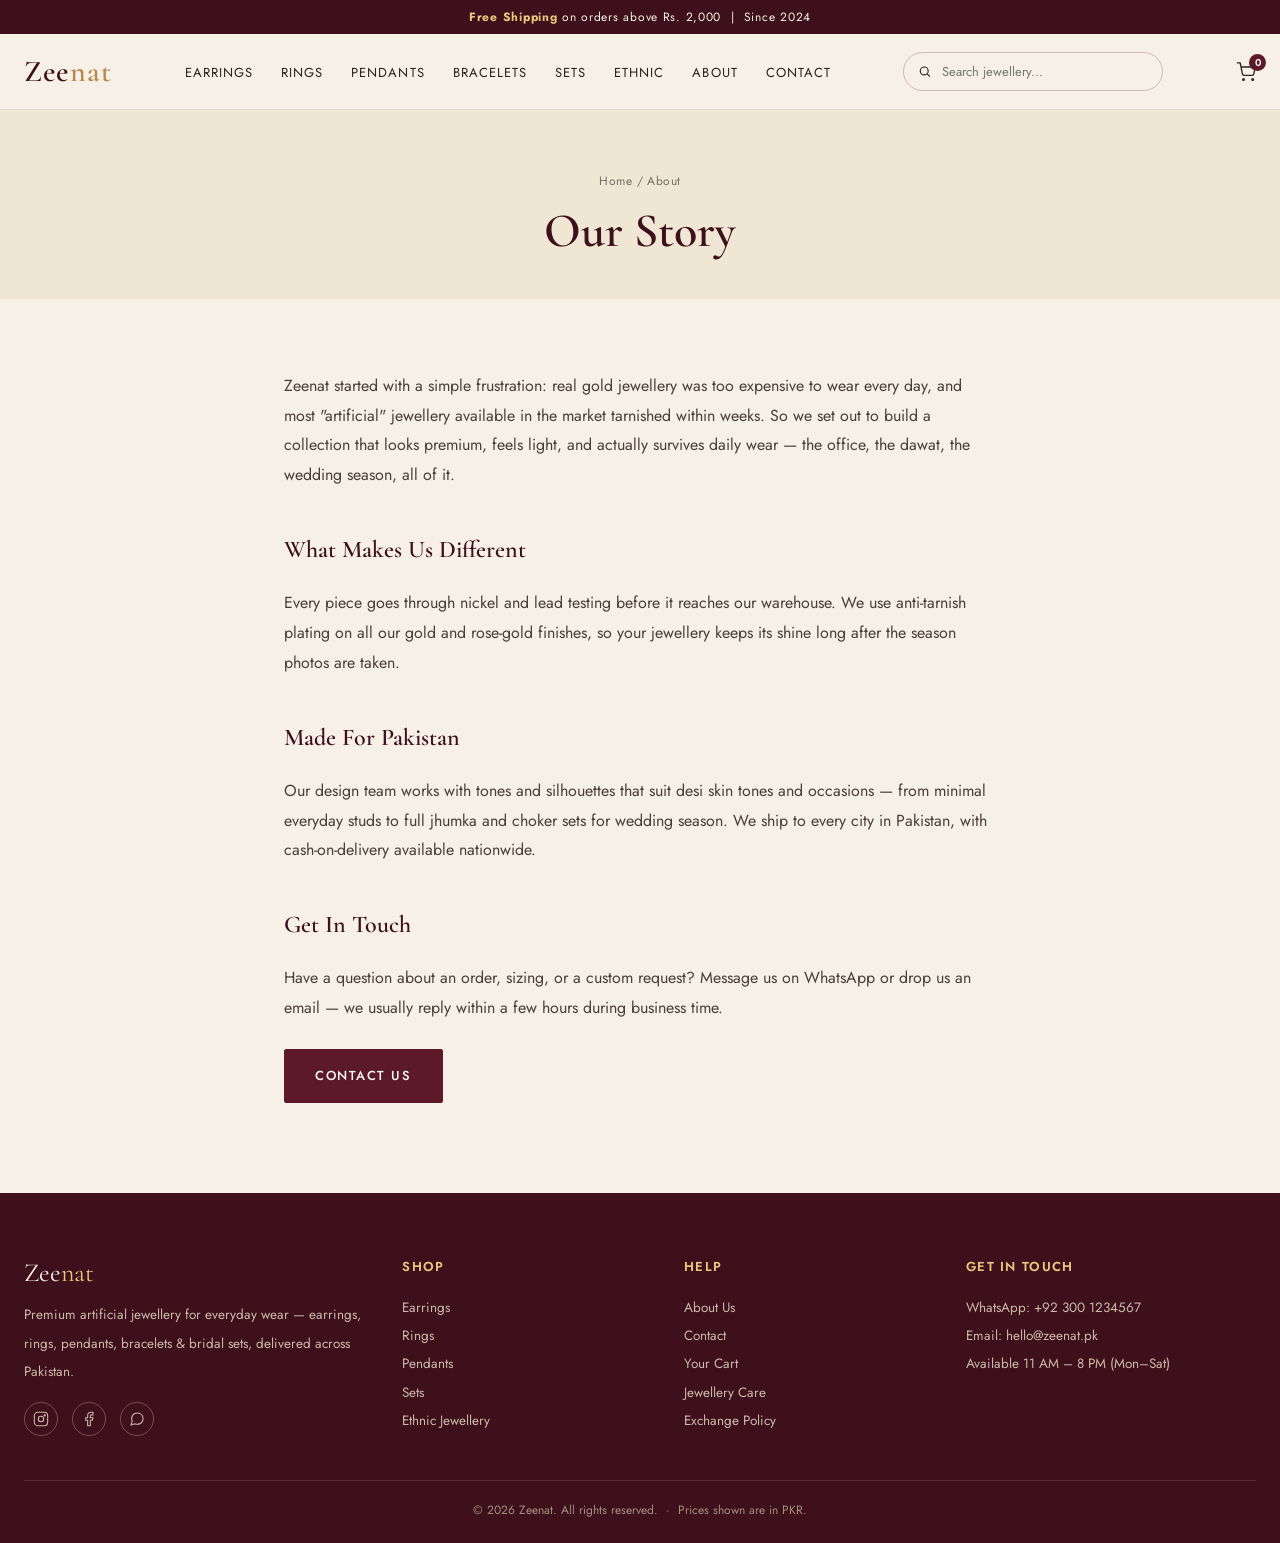
==== about.html @ 760e8b51 "update" ====
<!DOCTYPE html>
<html lang="en">
<head>
<meta charset="UTF-8">
<meta name="viewport" content="width=device-width, initial-scale=1.0">
<title>About Us — Zeenat</title>
<link rel="stylesheet" href="css/style.css">
</head>
<body>

<div class="announce"><strong>Free Shipping</strong> on orders above Rs. 2,000 &nbsp;|&nbsp; Since 2024</div>

<header class="site-header">
  <div class="header-inner">
    <button class="menu-toggle" aria-label="Toggle menu"><span></span><span></span><span></span></button>
    <a href="index.html" class="logo">Zee<span>nat</span></a>
    <nav class="main-nav">
      <ul>
        <li><a href="shop.html?cat=earrings">Earrings</a></li>
        <li><a href="shop.html?cat=rings">Rings</a></li>
        <li><a href="shop.html?cat=pendants">Pendants</a></li>
        <li><a href="shop.html?cat=bracelets">Bracelets</a></li>
        <li><a href="shop.html?cat=sets">Sets</a></li>
        <li><a href="shop.html?cat=ethnic">Ethnic</a></li>
        <li><a href="about.html">About</a></li>
        <li><a href="contact.html">Contact</a></li>
      </ul>
    </nav>
    <div class="search-bar">
      <svg width="15" height="15" viewBox="0 0 24 24" fill="none" stroke="currentColor" stroke-width="2"><circle cx="11" cy="11" r="7"/><line x1="21" y1="21" x2="16.65" y2="16.65"/></svg>
      <input type="text" placeholder="Search jewellery...">
    </div>
    <div class="header-actions">
      <a href="cart.html" class="icon-btn" aria-label="Cart">
        <svg width="20" height="20" viewBox="0 0 24 24" fill="none" stroke="currentColor" stroke-width="1.6"><circle cx="9" cy="21" r="1"/><circle cx="20" cy="21" r="1"/><path d="M1 1h4l2.68 13.39a2 2 0 0 0 2 1.61h9.72a2 2 0 0 0 2-1.61L23 6H6"/></svg>
        <span class="cart-badge" data-cart-count>0</span>
      </a>
    </div>
  </div>
</header>

<div class="page-head">
  <p class="breadcrumb"><a href="index.html">Home</a> / About</p>
  <h1>Our Story</h1>
</div>

<article class="prose">
  <p>Zeenat started with a simple frustration: real gold jewellery was too expensive to wear every day, and most "artificial" jewellery available in the market tarnished within weeks. So we set out to build a collection that looks premium, feels light, and actually survives daily wear — the office, the dawat, the wedding season, all of it.</p>

  <h2>What Makes Us Different</h2>
  <p>Every piece goes through nickel and lead testing before it reaches our warehouse. We use anti-tarnish plating on all our gold and rose-gold finishes, so your jewellery keeps its shine long after the season photos are taken.</p>

  <h2>Made For Pakistan</h2>
  <p>Our design team works with tones and silhouettes that suit desi skin tones and occasions — from minimal everyday studs to full jhumka and choker sets for wedding season. We ship to every city in Pakistan, with cash-on-delivery available nationwide.</p>

  <h2>Get In Touch</h2>
  <p>Have a question about an order, sizing, or a custom request? Message us on WhatsApp or drop us an email — we usually reply within a few hours during business time.</p>
  <a href="contact.html" class="btn" style="margin-top:10px;">Contact Us</a>
</article>

<footer class="site-footer" id="footer"></footer>

<script src="js/data.js"></script>
<script src="js/main.js"></script>
<script src="js/layout.js"></script>
</body>
</html>
---- css/style.css ----
/* ==========================================================================
   ZEENAT — Stylesheet
   Design tokens live in :root — change these to re-theme the whole site.
   ========================================================================== */

@import url('https://fonts.googleapis.com/css2?family=Cormorant+Garamond:ital,wght@0,400;0,500;0,600;1,500&family=Jost:wght@300;400;500;600&display=swap');

:root {
  /* Color */
  --ivory:        #F7F0E6;
  --ivory-deep:   #F0E6D4;
  --maroon:       #5C1A28;
  --maroon-deep:  #3E101B;
  --gold:         #B8894F;
  --gold-light:   #E8C77D;
  --ink:          #2B211D;
  --blush:        #E7C9C2;
  --white:        #FFFDF9;

  /* Type */
  --font-display: 'Cormorant Garamond', serif;
  --font-body: 'Jost', sans-serif;

  /* Layout */
  --max-w: 1240px;
  --radius: 2px;
  --shadow: 0 12px 28px -14px rgba(43,33,29,0.28);
}

* { box-sizing: border-box; }
html { scroll-behavior: smooth; }
body {
  margin: 0;
  font-family: var(--font-body);
  color: var(--ink);
  background: var(--ivory);
  -webkit-font-smoothing: antialiased;
}
img { max-width: 100%; display: block; }
a { color: inherit; text-decoration: none; }
ul { list-style: none; margin: 0; padding: 0; }
button { font-family: inherit; cursor: pointer; }
h1, h2, h3, h4 {
  font-family: var(--font-display);
  font-weight: 600;
  color: var(--maroon-deep);
  margin: 0 0 .4em;
}
.container { max-width: var(--max-w); margin: 0 auto; padding: 0 24px; }
.eyebrow {
  font-family: var(--font-body);
  font-size: 12px;
  letter-spacing: .22em;
  text-transform: uppercase;
  color: var(--gold);
  font-weight: 600;
}
:focus-visible { outline: 2px solid var(--maroon); outline-offset: 2px; }

/* -------------------------------------------------------------- */
/* Signature motif divider — hand-drawn paisley line, gold on ivory */
/* -------------------------------------------------------------- */
.motif-divider {
  display: flex;
  align-items: center;
  justify-content: center;
  gap: 18px;
  margin: 8px 0 0;
  color: var(--gold);
}
.motif-divider::before,
.motif-divider::after {
  content: "";
  height: 1px;
  width: 64px;
  background: linear-gradient(90deg, transparent, var(--gold));
}
.motif-divider::after { background: linear-gradient(90deg, var(--gold), transparent); }
.motif-divider svg { width: 26px; height: 26px; }

/* -------------------------------------------------------------- */
/* Buttons                                                         */
/* -------------------------------------------------------------- */
.btn {
  display: inline-flex;
  align-items: center;
  justify-content: center;
  gap: 8px;
  padding: 14px 30px;
  font-family: var(--font-body);
  font-size: 13px;
  letter-spacing: .12em;
  text-transform: uppercase;
  font-weight: 500;
  border: 1px solid var(--maroon);
  border-radius: var(--radius);
  background: var(--maroon);
  color: var(--white);
  transition: all .25s ease;
}
.btn:hover { background: var(--maroon-deep); border-color: var(--maroon-deep); }
.btn-outline { background: transparent; color: var(--maroon); }
.btn-outline:hover { background: var(--maroon); color: var(--white); }
.btn-gold { background: var(--gold); border-color: var(--gold); color: var(--maroon-deep); }
.btn-gold:hover { background: var(--gold-light); border-color: var(--gold-light); }
.btn-sm { padding: 9px 16px; font-size: 11px; width: 100%; }
.btn-block { width: 100%; }

/* -------------------------------------------------------------- */
/* Top announcement bar                                            */
/* -------------------------------------------------------------- */
.announce {
  background: var(--maroon-deep);
  color: var(--ivory);
  font-size: 12px;
  letter-spacing: .06em;
  text-align: center;
  padding: 8px 16px;
}
.announce strong { color: var(--gold-light); }

/* -------------------------------------------------------------- */
/* Header                                                          */
/* -------------------------------------------------------------- */
.site-header {
  background: var(--ivory);
  border-bottom: 1px solid rgba(92,26,40,0.1);
  position: sticky;
  top: 0;
  z-index: 50;
}
.header-inner {
  display: flex;
  align-items: center;
  justify-content: space-between;
  padding: 18px 24px;
  gap: 20px;
}
.logo {
  font-family: var(--font-display);
  font-size: 30px;
  font-weight: 600;
  letter-spacing: .04em;
  color: var(--maroon-deep);
}
.logo span { color: var(--gold); }

.main-nav ul { display: flex; gap: 28px; }
.main-nav a {
  font-size: 13px;
  letter-spacing: .08em;
  text-transform: uppercase;
  color: var(--ink);
  padding: 6px 0;
  border-bottom: 1px solid transparent;
  transition: border-color .2s, color .2s;
}
.main-nav a:hover { color: var(--maroon); border-color: var(--gold); }

.header-actions { display: flex; align-items: center; gap: 18px; }
.header-actions a, .header-actions button {
  background: none; border: none; color: var(--ink);
  display: flex; align-items: center; gap: 6px; font-size: 13px;
}
.icon-btn { position: relative; }
.cart-badge {
  position: absolute; top: -8px; right: -10px;
  background: var(--maroon); color: var(--white);
  font-size: 10px; min-width: 17px; height: 17px;
  border-radius: 50%; display: flex; align-items: center; justify-content: center;
  font-family: var(--font-body); font-weight: 600;
}
.menu-toggle {
  display: none; background: none; border: none;
  flex-direction: column; gap: 5px; padding: 4px;
}
.menu-toggle span { width: 24px; height: 2px; background: var(--maroon-deep); display: block; }

.search-bar {
  display: flex; align-items: center; gap: 8px;
  border: 1px solid rgba(92,26,40,0.25);
  padding: 8px 14px; border-radius: 20px; max-width: 260px; flex: 1;
}
.search-bar input {
  border: none; outline: none; background: none; font-family: var(--font-body);
  font-size: 13px; width: 100%; color: var(--ink);
}

/* -------------------------------------------------------------- */
/* Hero                                                             */
/* -------------------------------------------------------------- */
.hero {
  display: grid;
  grid-template-columns: 1.1fr 1fr;
  align-items: center;
  gap: 40px;
  padding: 64px 24px 80px;
  max-width: var(--max-w);
  margin: 0 auto;
}
.hero-copy h1 {
  font-size: clamp(40px, 5.4vw, 68px);
  line-height: 1.05;
  margin-bottom: .3em;
}
.hero-copy h1 em { color: var(--maroon); font-style: normal; }
.hero-copy p {
  font-size: 17px; line-height: 1.7; color: #574a42; max-width: 440px; margin-bottom: 28px;
}
.hero-cta { display: flex; gap: 16px; flex-wrap: wrap; }

.hero-art {
  position: relative;
  aspect-ratio: 1/1;
  background: linear-gradient(155deg, var(--blush), var(--ivory-deep));
  border-radius: 50%;
  display: flex; align-items: center; justify-content: center;
  overflow: visible;
}
.hero-art svg.ph-art { width: 62%; }
.hero-orbit {
  position: absolute;
  border-radius: 50%;
  background: var(--white);
  box-shadow: var(--shadow);
  display: flex; align-items: center; justify-content: center;
  padding: 10px;
  animation: float 6s ease-in-out infinite;
}
.hero-orbit svg { width: 100%; height: 100%; }
.hero-orbit--1 { width: 92px; height: 92px; top: 4%; left: -6%; animation-delay: 0s;}
.hero-orbit--2 { width: 72px; height: 72px; bottom: 10%; left: -2%; animation-delay: 1.4s;}
.hero-orbit--3 { width: 84px; height: 84px; bottom: -4%; right: 14%; animation-delay: .7s;}
@keyframes float {
  0%, 100% { transform: translateY(0); }
  50% { transform: translateY(-14px); }
}
@media (prefers-reduced-motion: reduce) {
  .hero-orbit { animation: none; }
}

/* -------------------------------------------------------------- */
/* Section headers                                                 */
/* -------------------------------------------------------------- */
.section { padding: 70px 24px; }
.section-head { text-align: center; max-width: 560px; margin: 0 auto 40px; }
.section-head h2 { font-size: clamp(30px, 3.6vw, 42px); }
.section-head p { color: #5b4d44; font-size: 15px; }

/* -------------------------------------------------------------- */
/* Category circles                                                 */
/* -------------------------------------------------------------- */
.cat-row {
  display: grid;
  grid-template-columns: repeat(auto-fit, minmax(120px, 1fr));
  gap: 22px;
  max-width: var(--max-w);
  margin: 0 auto;
}
.cat-item { text-align: center; }
.cat-circle {
  aspect-ratio: 1/1;
  border-radius: 50%;
  background: linear-gradient(155deg, var(--ivory-deep), var(--blush));
  display: flex; align-items: center; justify-content: center;
  margin-bottom: 12px;
  transition: transform .3s ease, box-shadow .3s ease;
  box-shadow: 0 0 0 1px rgba(184,137,79,0.25);
}
.cat-item:hover .cat-circle { transform: translateY(-6px); box-shadow: var(--shadow); }
.cat-circle svg { width: 46%; }
.cat-item span {
  font-size: 12.5px; letter-spacing: .06em; text-transform: uppercase; color: var(--maroon-deep); font-weight: 500;
}

/* -------------------------------------------------------------- */
/* Product grid + card                                              */
/* -------------------------------------------------------------- */
.grid {
  display: grid;
  grid-template-columns: repeat(4, 1fr);
  gap: 26px;
  max-width: var(--max-w);
  margin: 0 auto;
}
.card {
  background: var(--white);
  border-radius: var(--radius);
  overflow: hidden;
  box-shadow: 0 2px 10px -4px rgba(43,33,29,0.15);
  transition: box-shadow .25s ease, transform .25s ease;
  display: flex; flex-direction: column;
}
.card:hover { box-shadow: var(--shadow); transform: translateY(-4px); }
.card-media { position: relative; display: block; aspect-ratio: 1/1; overflow: hidden; background: var(--ivory-deep);}
.card-media img, .card-media svg.ph-art { width: 100%; height: 100%; object-fit: cover; }
.card-media svg .ph-icon { transition: transform .5s ease; }
.card:hover .ph-icon { transform: scale(1.06) rotate(-2deg); }

/* signature shimmer sweep on hover */
.card-shine {
  position: absolute; inset: 0;
  background: linear-gradient(115deg, transparent 40%, rgba(255,255,255,0.55) 50%, transparent 60%);
  transform: translateX(-120%);
  pointer-events: none;
}
.card:hover .card-shine { animation: shine 1s ease forwards; }
@keyframes shine { to { transform: translateX(120%); } }
@media (prefers-reduced-motion: reduce) {
  .card:hover .card-shine { animation: none; }
}

.badge {
  position: absolute; top: 12px; left: 12px; z-index: 2;
  font-size: 10.5px; letter-spacing: .08em; text-transform: uppercase;
  padding: 5px 10px; border-radius: 20px; font-weight: 600;
  background: var(--maroon); color: var(--white);
}
.badge--new { background: var(--gold); color: var(--maroon-deep); }
.badge--sale { background: var(--maroon); }

.card-body { padding: 16px 16px 18px; display: flex; flex-direction: column; gap: 6px; flex: 1; }
.card-cat { font-size: 11px; letter-spacing: .08em; text-transform: uppercase; color: var(--gold); margin: 0; }
.card-name { font-size: 18px; margin: 0; }
.card-name a:hover { color: var(--maroon); }
.card-price { font-size: 15px; font-weight: 500; color: var(--ink); margin: 0 0 8px; font-family: var(--font-body); }
.price-old { text-decoration: line-through; color: #a49a90; font-size: 13px; margin-left: 6px; }

.empty-msg { text-align: center; color: #7a6d63; padding: 40px 0; grid-column: 1/-1; }

/* -------------------------------------------------------------- */
/* Story strip                                                      */
/* -------------------------------------------------------------- */
.story {
  background: var(--maroon-deep);
  color: var(--ivory);
  text-align: center;
  padding: 80px 24px;
}
.story .eyebrow { color: var(--gold-light); }
.story h2 { color: var(--ivory); max-width: 700px; margin: 0 auto .5em; font-weight: 500; }
.story p { max-width: 560px; margin: 0 auto 28px; color: #E8DDCF; line-height: 1.7; }
.story .motif-divider { margin: 0 auto 24px; }

/* -------------------------------------------------------------- */
/* Filter bar (shop page)                                           */
/* -------------------------------------------------------------- */
.filter-bar {
  display: flex; flex-wrap: wrap; gap: 10px;
  max-width: var(--max-w); margin: 0 auto 34px;
  justify-content: center;
}
.filter-chip {
  padding: 8px 18px; border-radius: 20px; font-size: 12.5px;
  letter-spacing: .05em; text-transform: uppercase; border: 1px solid rgba(92,26,40,0.3);
  background: var(--white); color: var(--maroon-deep);
  transition: background .2s, color .2s;
}
.filter-chip.active, .filter-chip:hover { background: var(--maroon); color: var(--white); border-color: var(--maroon); }

.page-head {
  text-align: center; padding: 50px 24px 20px;
  background: var(--ivory-deep);
}
.page-head h1 { font-size: clamp(32px, 4vw, 48px); }
.breadcrumb { font-size: 12px; color: #7a6d63; letter-spacing: .04em; }
.breadcrumb a:hover { color: var(--maroon); }

/* -------------------------------------------------------------- */
/* Product detail page                                              */
/* -------------------------------------------------------------- */
.pd {
  display: grid; grid-template-columns: 1fr 1fr; gap: 56px;
  max-width: var(--max-w); margin: 0 auto; padding: 56px 24px 90px;
}
.pd-media {
  aspect-ratio: 1/1; border-radius: var(--radius); overflow: hidden;
  background: var(--ivory-deep); position: relative;
}
.pd-media img, .pd-media svg { width: 100%; height: 100%; object-fit: cover; }
.pd-info .eyebrow { display: block; margin-bottom: 10px; }
.pd-info h1 { font-size: clamp(30px, 3.4vw, 42px); }
.pd-price { font-size: 22px; font-weight: 500; margin: 8px 0 20px; }
.pd-desc { color: #5b4d44; line-height: 1.8; margin-bottom: 26px; }
.pd-qty { display: flex; align-items: center; gap: 14px; margin-bottom: 22px; }
.qty-control { display: flex; align-items: center; border: 1px solid rgba(92,26,40,0.3); border-radius: 20px; overflow: hidden; }
.qty-control button { width: 36px; height: 36px; background: none; border: none; font-size: 16px; color: var(--maroon); }
.qty-control input { width: 42px; border: none; text-align: center; font-family: var(--font-body); font-size: 14px; }
.pd-actions { display: flex; gap: 14px; flex-wrap: wrap; margin-bottom: 30px; }
.pd-meta { border-top: 1px solid rgba(92,26,40,0.15); padding-top: 20px; font-size: 13.5px; color: #6b5d53; line-height: 2; }

/* -------------------------------------------------------------- */
/* Cart page                                                        */
/* -------------------------------------------------------------- */
.cart-wrap {
  max-width: var(--max-w); margin: 0 auto; padding: 50px 24px 100px;
  display: grid; grid-template-columns: 2fr 1fr; gap: 40px; align-items: start;
}
.cart-item {
  display: grid; grid-template-columns: 90px 1fr auto auto; gap: 16px; align-items: center;
  padding: 18px 0; border-bottom: 1px solid rgba(92,26,40,0.12);
}
.cart-item-media { width: 90px; height: 90px; border-radius: var(--radius); overflow: hidden; background: var(--ivory-deep); }
.cart-item-media svg, .cart-item-media img { width: 100%; height: 100%; object-fit: cover; }
.cart-item-name { font-family: var(--font-display); font-size: 18px; color: var(--maroon-deep); }
.cart-item-cat { font-size: 11px; text-transform: uppercase; letter-spacing: .06em; color: var(--gold); }
.cart-item-remove { background: none; border: none; color: #a15b52; font-size: 12px; text-decoration: underline; margin-top: 4px; }
.cart-item-price { font-weight: 500; white-space: nowrap; }

.cart-summary {
  background: var(--white); border-radius: var(--radius); padding: 28px;
  box-shadow: var(--shadow); position: sticky; top: 100px;
}
.cart-summary h3 { margin-bottom: 18px; }
.summary-row { display: flex; justify-content: space-between; font-size: 14px; padding: 8px 0; color: #5b4d44; }
.summary-row.total { font-weight: 600; font-size: 17px; color: var(--ink); border-top: 1px solid rgba(92,26,40,0.15); margin-top: 8px; padding-top: 16px; }
.cart-empty { text-align: center; padding: 90px 24px; }
.cart-empty h2 { margin-bottom: 12px; }
.cart-empty p { color: #7a6d63; margin-bottom: 24px; }

/* -------------------------------------------------------------- */
/* Newsletter                                                       */
/* -------------------------------------------------------------- */
.newsletter {
  background: var(--blush);
  text-align: center;
  padding: 60px 24px;
}
.newsletter h2 { font-size: 28px; }
.newsletter-form { display: flex; gap: 10px; max-width: 420px; margin: 20px auto 0; }
.newsletter-form input {
  flex: 1; padding: 13px 18px; border: 1px solid rgba(92,26,40,0.3); border-radius: 24px;
  font-family: var(--font-body); font-size: 14px; outline: none;
}

/* -------------------------------------------------------------- */
/* Footer                                                            */
/* -------------------------------------------------------------- */
.site-footer { background: var(--maroon-deep); color: #E8DDCF; padding: 64px 24px 24px; }
.footer-grid {
  max-width: var(--max-w); margin: 0 auto;
  display: grid; grid-template-columns: 1.4fr 1fr 1fr 1.2fr; gap: 40px;
}
.footer-col h4 { color: var(--gold-light); font-family: var(--font-body); font-size: 13px; letter-spacing: .1em; text-transform: uppercase; margin-bottom: 18px; }
.footer-col p, .footer-col a { font-size: 13.5px; line-height: 2.1; color: #cbb9a9; }
.footer-col a:hover { color: var(--gold-light); }
.footer-logo { font-family: var(--font-display); font-size: 26px; color: var(--ivory); margin-bottom: 12px; }
.footer-logo span { color: var(--gold-light); }
.social-row { display: flex; gap: 14px; margin-top: 16px; }
.social-row a {
  width: 34px; height: 34px; border: 1px solid rgba(232,221,207,0.3); border-radius: 50%;
  display: flex; align-items: center; justify-content: center;
}
.social-row a:hover { background: var(--gold); border-color: var(--gold); color: var(--maroon-deep); }
.footer-bottom {
  max-width: var(--max-w); margin: 44px auto 0; padding-top: 20px;
  border-top: 1px solid rgba(232,221,207,0.15);
  font-size: 12px; color: #a4907e; text-align: center;
}

/* -------------------------------------------------------------- */
/* Toast                                                             */
/* -------------------------------------------------------------- */
.toast {
  position: fixed; bottom: 26px; left: 50%; transform: translateX(-50%) translateY(20px);
  background: var(--maroon-deep); color: var(--white); padding: 13px 26px; border-radius: 24px;
  font-size: 13.5px; opacity: 0; pointer-events: none; transition: all .3s ease; z-index: 100;
  box-shadow: var(--shadow);
}
.toast--show { opacity: 1; transform: translateX(-50%) translateY(0); }

/* -------------------------------------------------------------- */
/* About / Contact simple pages                                     */
/* -------------------------------------------------------------- */
.prose { max-width: 760px; margin: 0 auto; padding: 56px 24px 90px; line-height: 1.85; color: #4a3f37; }
.prose h1 { margin-bottom: .2em; }
.prose h2 { font-size: 24px; margin-top: 1.6em; }
.contact-grid {
  max-width: var(--max-w); margin: 0 auto; padding: 56px 24px 90px;
  display: grid; grid-template-columns: 1fr 1fr; gap: 50px;
}
.contact-form { display: flex; flex-direction: column; gap: 16px; }
.contact-form input, .contact-form textarea {
  padding: 13px 16px; border: 1px solid rgba(92,26,40,0.25); border-radius: var(--radius);
  font-family: var(--font-body); font-size: 14px; outline: none; background: var(--white);
}
.contact-form textarea { resize: vertical; min-height: 120px; }
.contact-info h3 { margin-top: 26px; }
.contact-info h3:first-child { margin-top: 0; }
.contact-info p { color: #5b4d44; line-height: 1.9; }

/* -------------------------------------------------------------- */
/* Responsive                                                        */
/* -------------------------------------------------------------- */
@media (max-width: 980px) {
  .hero { grid-template-columns: 1fr; text-align: center; }
  .hero-copy p { margin-left: auto; margin-right: auto; }
  .hero-cta { justify-content: center; }
  .grid { grid-template-columns: repeat(2, 1fr); }
  .pd, .cart-wrap, .contact-grid { grid-template-columns: 1fr; }
  .footer-grid { grid-template-columns: 1fr 1fr; }
}
@media (max-width: 760px) {
  .main-nav {
    position: fixed; top: 0; right: 0; height: 100vh; width: 78%; max-width: 320px;
    background: var(--white); box-shadow: var(--shadow); padding: 90px 30px;
    transform: translateX(100%); transition: transform .3s ease; z-index: 60;
  }
  .main-nav--open { transform: translateX(0); }
  .main-nav ul { flex-direction: column; gap: 20px; }
  .menu-toggle { display: flex; }
  .search-bar { display: none; }
  .grid { grid-template-columns: repeat(2, 1fr); gap: 16px; }
  .cat-row { grid-template-columns: repeat(4, 1fr); gap: 14px; }
  .footer-grid { grid-template-columns: 1fr; gap: 30px; }
  .cart-item { grid-template-columns: 64px 1fr; }
  .cart-item-price { grid-column: 2; }
}
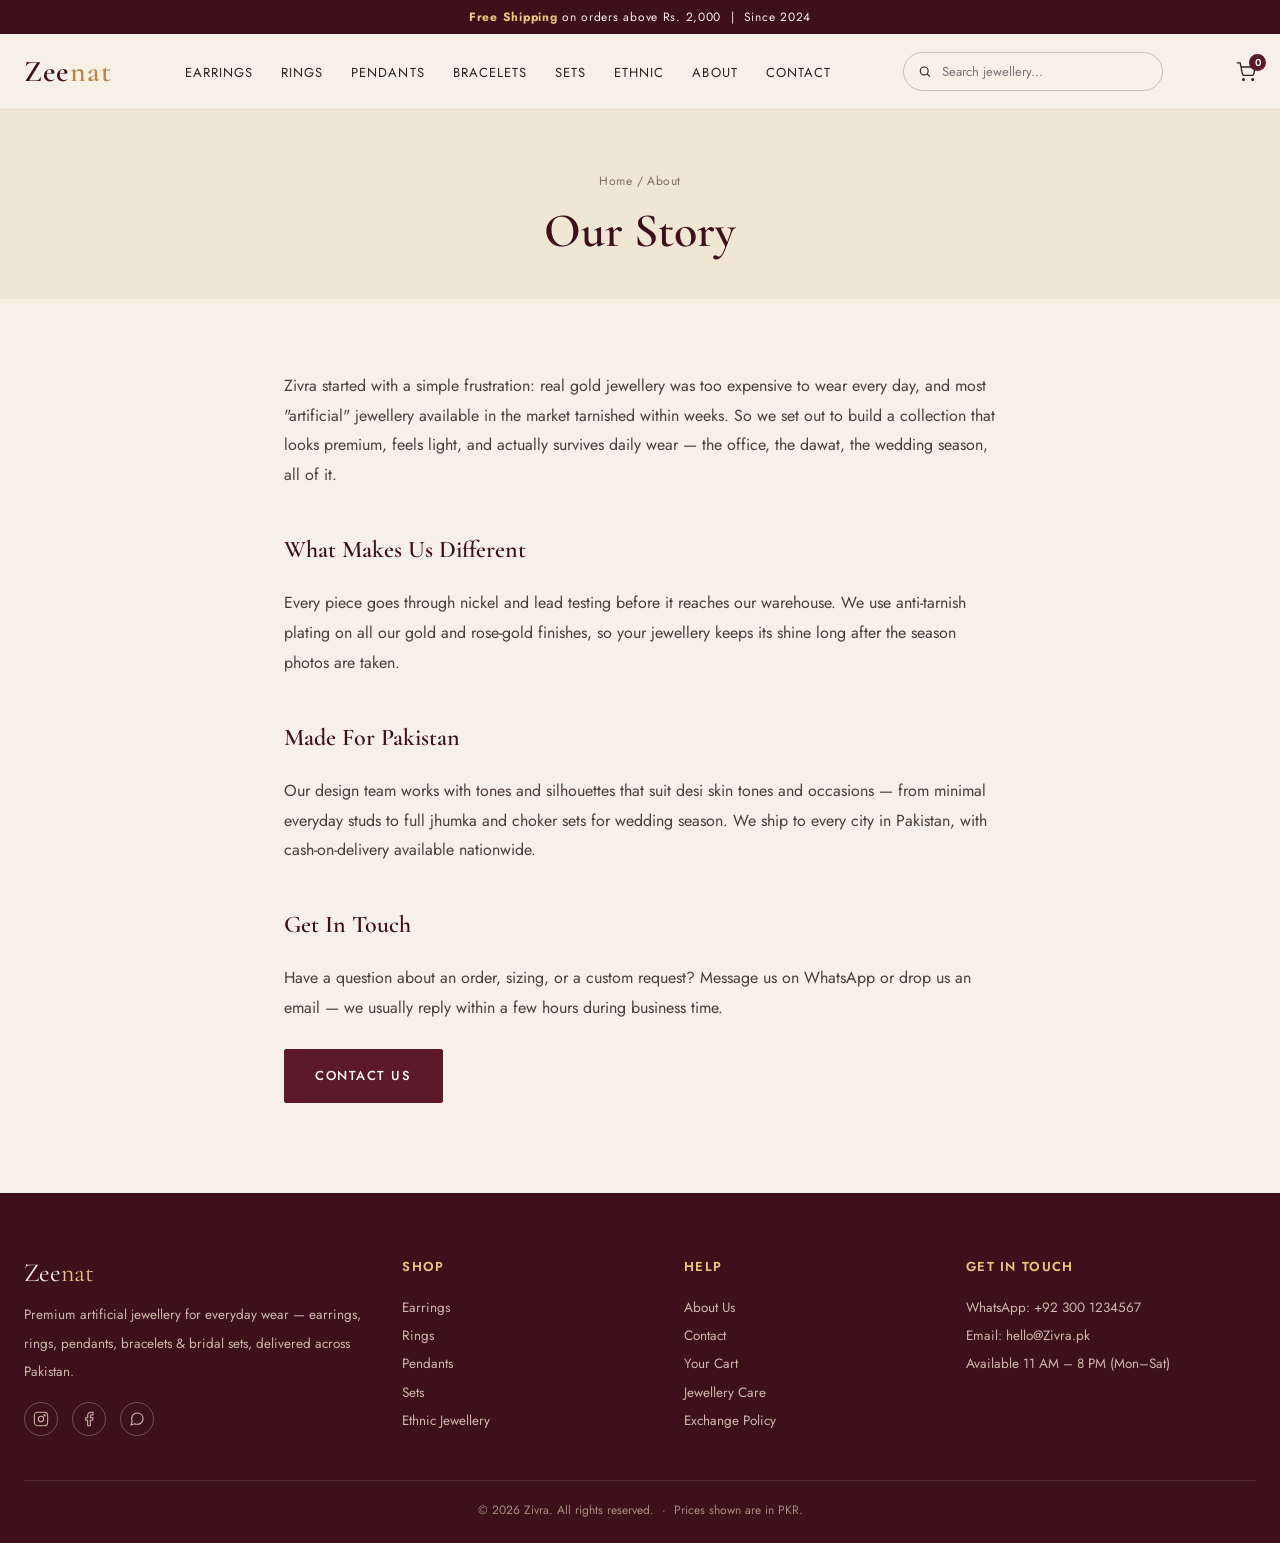
==== commit a0f037be: "update" ====
--- a/about.html
+++ b/about.html
@@ -3,7 +3,7 @@
 <head>
 <meta charset="UTF-8">
 <meta name="viewport" content="width=device-width, initial-scale=1.0">
-<title>About Us — Zeenat</title>
+<title>About Us — Zivra</title>
 <link rel="stylesheet" href="css/style.css">
 </head>
 <body>
@@ -45,7 +45,7 @@
 </div>
 
 <article class="prose">
-  <p>Zeenat started with a simple frustration: real gold jewellery was too expensive to wear every day, and most "artificial" jewellery available in the market tarnished within weeks. So we set out to build a collection that looks premium, feels light, and actually survives daily wear — the office, the dawat, the wedding season, all of it.</p>
+  <p>Zivra started with a simple frustration: real gold jewellery was too expensive to wear every day, and most "artificial" jewellery available in the market tarnished within weeks. So we set out to build a collection that looks premium, feels light, and actually survives daily wear — the office, the dawat, the wedding season, all of it.</p>
 
   <h2>What Makes Us Different</h2>
   <p>Every piece goes through nickel and lead testing before it reaches our warehouse. We use anti-tarnish plating on all our gold and rose-gold finishes, so your jewellery keeps its shine long after the season photos are taken.</p>
--- a/css/style.css
+++ b/css/style.css
@@ -1,5 +1,5 @@
 /* ==========================================================================
-   ZEENAT — Stylesheet
+   Zivra — Stylesheet
    Design tokens live in :root — change these to re-theme the whole site.
    ========================================================================== */
 
